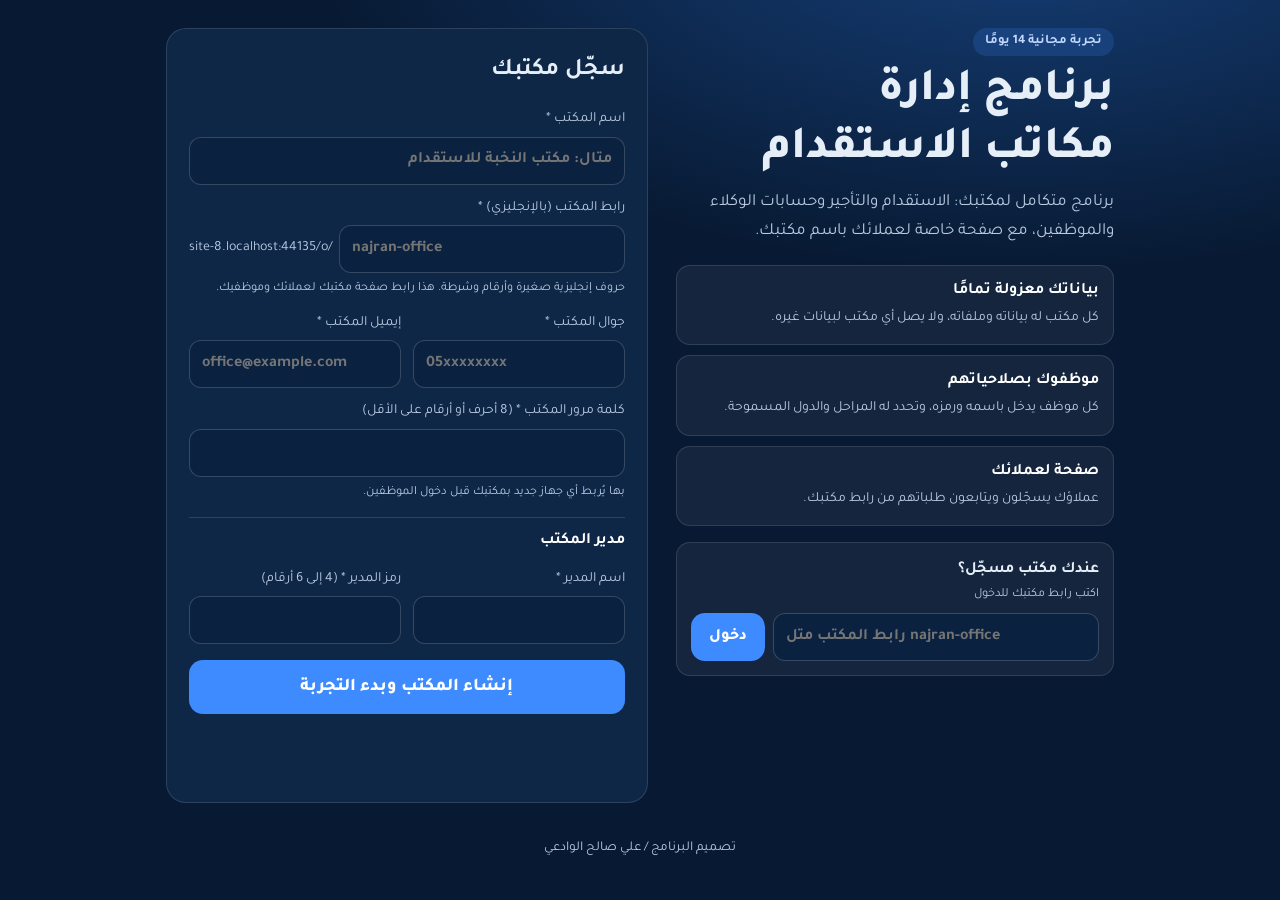
==== saas/signup.html @ c06b103b "المرحلة (٢) لنسخة المكاتب: تسجيل المكتب، ربط الجهاز بإيميل المكتب، دخول الموظفين بالاسم والرمز - saa" ====
<!doctype html>
<html lang="ar" dir="rtl">
<head>
<meta charset="utf-8">
<meta name="viewport" content="width=device-width,initial-scale=1">
<title>سجّل مكتبك · برنامج مكاتب الاستقدام</title>
<link href="https://fonts.googleapis.com/css2?family=Tajawal:wght@400;500;700;800&display=swap" rel="stylesheet">
<style>
:root{--bg:#081A33;--card:#0E2747;--line:rgba(255,255,255,.12);--ink:#E6EEF8;--mut:#B9CAE0;--blue:#3D8BFF;--ok:#2FB774;--bad:#FF8A7A}
*{box-sizing:border-box}body{margin:0;min-height:100vh;background:radial-gradient(1200px 600px at 80% -10%,#16407A 0,transparent 60%),var(--bg);color:var(--ink);font:16px/1.7 Tajawal,system-ui,sans-serif}
.wrap{max-width:980px;margin:0 auto;padding:28px 16px 40px;display:grid;grid-template-columns:1fr 1.1fr;gap:28px;align-items:start}
@media(max-width:820px){.wrap{grid-template-columns:1fr}}
.brand h1{font-size:clamp(32px,5vw,46px);line-height:1.25;margin:8px 0 10px;font-weight:800}
.brand p{color:var(--mut);margin:0 0 18px;font-size:17px}
.brand ul{list-style:none;padding:0;margin:0;display:flex;flex-direction:column;gap:10px}
.brand li{background:rgba(255,255,255,.05);border:1px solid var(--line);border-radius:14px;padding:12px 14px}
.brand li b{display:block;color:#fff}.brand li span{color:var(--mut);font-size:14px}
.tag{display:inline-block;background:rgba(61,139,255,.18);color:#C2DAFF;border-radius:99px;padding:3px 12px;font-size:13px;font-weight:700}
form{background:var(--card);border:1px solid var(--line);border-radius:20px;padding:22px;display:flex;flex-direction:column;gap:12px}
form h2{margin:0 0 4px;font-size:24px}
label{display:flex;flex-direction:column;gap:5px;font-size:14px;color:var(--mut)}
input{height:48px;border:1px solid rgba(255,255,255,.18);border-radius:12px;background:#0A2140;color:#fff;font:600 16px Tajawal,sans-serif;padding:0 12px}
input:focus{outline:2px solid var(--blue);outline-offset:1px}
.row{display:grid;grid-template-columns:1fr 1fr;gap:12px}@media(max-width:520px){.row{grid-template-columns:1fr}}
.slug{display:flex;align-items:center;gap:6px;direction:ltr}.slug span{color:var(--mut);font-size:14px;white-space:nowrap}.slug input{flex:1;min-width:0}
small{color:var(--mut);font-size:12.5px}
button{height:54px;border:0;border-radius:14px;background:var(--blue);color:#fff;font:800 18px Tajawal,sans-serif;cursor:pointer;margin-top:4px}
button:disabled{opacity:.6;cursor:wait}
#msg{min-height:22px;color:var(--bad);font-weight:700}#msg.ok{color:var(--ok)}
.sec{border-top:1px solid var(--line);padding-top:10px;margin-top:2px;color:#fff;font-weight:700}
.go{background:rgba(255,255,255,.05);border:1px solid var(--line);border-radius:14px;padding:14px;margin-top:16px}
.go form{background:none;border:0;padding:0;flex-direction:row;gap:8px;margin-top:8px}.go input{flex:1}.go button{height:48px;margin:0;padding:0 18px;font-size:16px}
footer{grid-column:1/-1;text-align:center;color:var(--mut);font-size:13.5px;margin-top:6px}
</style>
</head>
<body>
<div class="wrap">
  <section class="brand">
    <span class="tag">تجربة مجانية 14 يومًا</span>
    <h1>برنامج إدارة<br>مكاتب الاستقدام</h1>
    <p>برنامج متكامل لمكتبك: الاستقدام والتأجير وحسابات الوكلاء والموظفين، مع صفحة خاصة لعملائك باسم مكتبك.</p>
    <ul>
      <li><b>بياناتك معزولة تمامًا</b><span>كل مكتب له بياناته وملفاته، ولا يصل أي مكتب لبيانات غيره.</span></li>
      <li><b>موظفوك بصلاحياتهم</b><span>كل موظف يدخل باسمه ورمزه، وتحدد له المراحل والدول المسموحة.</span></li>
      <li><b>صفحة لعملائك</b><span>عملاؤك يسجّلون ويتابعون طلباتهم من رابط مكتبك.</span></li>
    </ul>
    <div class="go"><b>عندك مكتب مسجّل؟</b><small style="display:block">اكتب رابط مكتبك للدخول</small>
      <form id="gof"><input id="goslug" dir="ltr" placeholder="رابط المكتب مثل najran-office" autocomplete="off"><button type="submit">دخول</button></form></div>
  </section>

  <form id="sf" novalidate>
    <h2>سجّل مكتبك</h2>
    <label>اسم المكتب *<input id="office" maxlength="80" placeholder="مثال: مكتب النخبة للاستقدام" required></label>
    <label>رابط المكتب (بالإنجليزي) *<div class="slug"><span id="host">/o/</span><input id="slug" maxlength="40" placeholder="najran-office" autocomplete="off"></div><small>حروف إنجليزية صغيرة وأرقام وشرطة. هذا رابط صفحة مكتبك لعملائك وموظفيك.</small></label>
    <div class="row">
      <label>جوال المكتب *<input id="phone" inputmode="numeric" maxlength="10" placeholder="05xxxxxxxx" dir="ltr"></label>
      <label>إيميل المكتب *<input id="email" type="email" placeholder="office@example.com" dir="ltr" autocomplete="username"></label>
    </div>
    <label>كلمة مرور المكتب * (8 أحرف أو أرقام على الأقل)<input id="password" type="password" dir="ltr" autocomplete="new-password"><small>بها يُربط أي جهاز جديد بمكتبك قبل دخول الموظفين.</small></label>
    <div class="sec">مدير المكتب</div>
    <div class="row">
      <label>اسم المدير *<input id="mgr" maxlength="60"></label>
      <label>رمز المدير * (4 إلى 6 أرقام)<input id="pin" type="password" inputmode="numeric" maxlength="6" dir="ltr" autocomplete="new-password"></label>
    </div>
    <button type="submit" id="go">إنشاء المكتب وبدء التجربة</button>
    <p id="msg" role="alert"></p>
  </form>
  <footer>تصميم البرنامج / علي صالح الوادعي</footer>
</div>
<script>
(function () {
  var STG = 'https://injumfjfjchpshtuepqe.supabase.co', SK = 'sb_publishable_yks4e0oOz1KQnD9pkVltAw_Ekge7ZQ2';
  function $(i) { return document.getElementById(i); }
  $('host').textContent = location.host + '/o/';
  var touched = false;
  $('slug').addEventListener('input', function () { touched = true; this.value = this.value.toLowerCase().replace(/[^a-z0-9-]/g, ''); });
  $('office').addEventListener('input', function () { if (touched) return; var s = this.value.toLowerCase().replace(/[^a-z0-9]+/g, '-').replace(/^-+|-+$/g, ''); if (s) $('slug').value = s.slice(0, 40); });
  $('gof').addEventListener('submit', function (e) { e.preventDefault(); var s = $('goslug').value.trim().toLowerCase().replace(/[^a-z0-9-]/g, ''); if (s) location.href = '/o/' + s + '/#/Dashboard'; });
  $('sf').addEventListener('submit', function (e) {
    e.preventDefault(); var m = $('msg'), b = $('go'); m.className = ''; m.textContent = '';
    var a = { p_office: $('office').value, p_slug: $('slug').value, p_email: $('email').value, p_password: $('password').value, p_phone: $('phone').value, p_mgr_name: $('mgr').value, p_pin: $('pin').value };
    if (!/^[0-9]{4,6}$/.test(a.p_pin)) { m.textContent = 'رمز المدير من 4 إلى 6 أرقام'; return; }
    b.disabled = true; b.textContent = 'جارٍ إنشاء المكتب…';
    fetch(STG + '/rest/v1/rpc/tenant_signup', { method: 'POST', headers: { apikey: SK, Authorization: 'Bearer ' + SK, 'Content-Type': 'application/json' }, body: JSON.stringify(a) })
      .then(function (r) { return r.json().then(function (j) { if (!r.ok) throw new Error((j && j.message) || 'تعذّر إنشاء المكتب'); return j; }); })
      .then(function (r) {
        try { localStorage.setItem('saas-dev-' + r.slug, r.device); localStorage.removeItem('asayel-chat'); } catch (er) { }
        m.className = 'ok'; m.textContent = '✓ تم إنشاء مكتبك · جارٍ فتح البرنامج…';
        setTimeout(function () { location.href = '/o/' + r.slug + '/#/Dashboard'; }, 900);
      })
      .catch(function (er) { b.disabled = false; b.textContent = 'إنشاء المكتب وبدء التجربة'; m.textContent = er.message; });
  });
})();
</script>
</body>
</html>
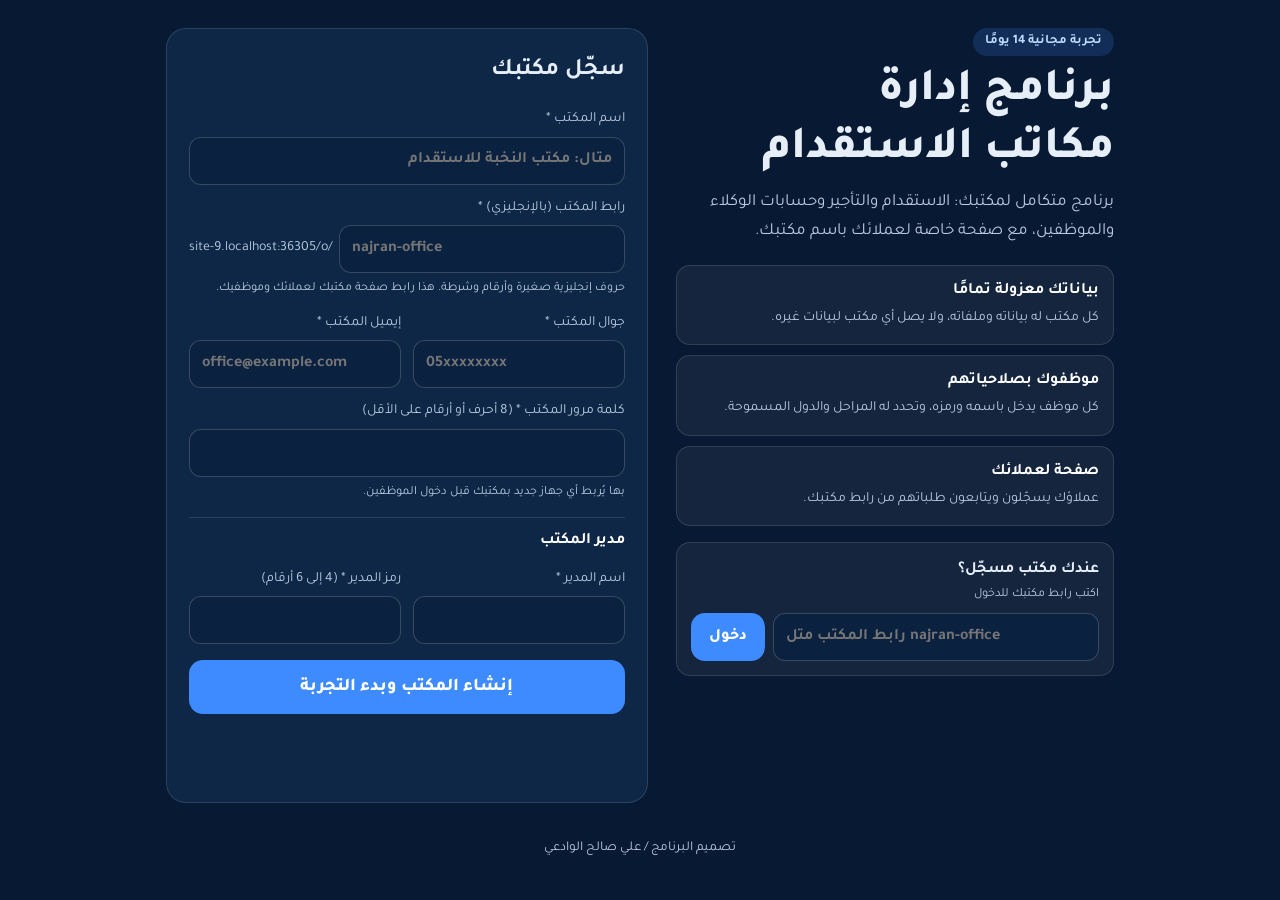
==== commit 7f4100dd: "صفحة «سجّل مكتبك»: خلفية سادة بدل التدرّج الدائري Co-Authored-By: Claude Opus 5.5 <noreply@anthropic" ====
--- a/saas/signup.html
+++ b/saas/signup.html
@@ -7,7 +7,7 @@
 <link href="https://fonts.googleapis.com/css2?family=Tajawal:wght@400;500;700;800&display=swap" rel="stylesheet">
 <style>
 :root{--bg:#081A33;--card:#0E2747;--line:rgba(255,255,255,.12);--ink:#E6EEF8;--mut:#B9CAE0;--blue:#3D8BFF;--ok:#2FB774;--bad:#FF8A7A}
-*{box-sizing:border-box}body{margin:0;min-height:100vh;background:radial-gradient(1200px 600px at 80% -10%,#16407A 0,transparent 60%),var(--bg);color:var(--ink);font:16px/1.7 Tajawal,system-ui,sans-serif}
+*{box-sizing:border-box}body{margin:0;min-height:100vh;background:var(--bg);color:var(--ink);font:16px/1.7 Tajawal,system-ui,sans-serif}
 .wrap{max-width:980px;margin:0 auto;padding:28px 16px 40px;display:grid;grid-template-columns:1fr 1.1fr;gap:28px;align-items:start}
 @media(max-width:820px){.wrap{grid-template-columns:1fr}}
 .brand h1{font-size:clamp(32px,5vw,46px);line-height:1.25;margin:8px 0 10px;font-weight:800}
